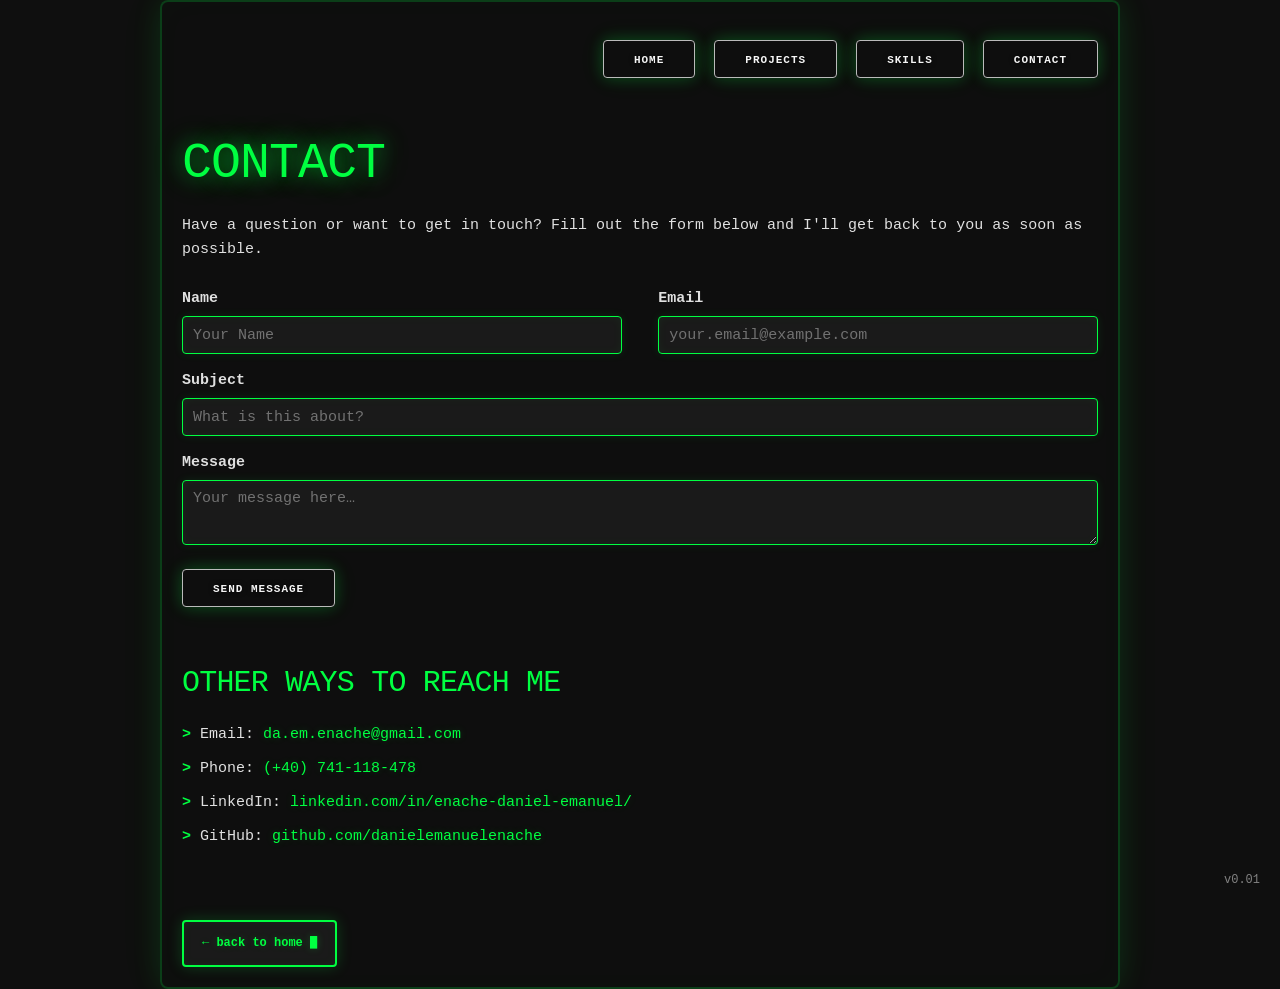
==== contact.html @ dd26d730 "feat: Deploy portfolio to root" ====
<!DOCTYPE html>
<html lang="en">
<head>

  <!-- Basic Page Needs
  –––––––––––––––––––––––––––––––––––––––––––––––––– -->
  <meta charset="utf-8">
  <title>Contact</title>
  <meta name="description" content="">
  <meta name="author" content="">

  <!-- Mobile Specific Metas
  –––––––––––––––––––––––––––––––––––––––––––––––––– -->
  <meta name="viewport" content="width=device-width, initial-scale=1">

  <!-- FONT
  –––––––––––––––––––––––––––––––––––––––––––––––––– -->
  <link href="//fonts.googleapis.com/css?family=Raleway:400,300,600" rel="stylesheet" type="text/css">

  <!-- CSS
  –––––––––––––––––––––––––––––––––––––––––––––––––– -->
  <link rel="stylesheet" href="css/normalize.css">
  <link rel="stylesheet" href="css/skeleton.css">

  <!-- Favicon
  –––––––––––––––––––––––––––––––––––––––––––––––––– -->
  <link rel="icon" type="image/png" href="images/EDE.png">

</head>
<body>

  <!-- Primary Page Layout
  –––––––––––––––––––––––––––––––––––––––––––––––––– -->
  <div class="container">
    <div class="row" style="margin-top: 2%; text-align: right;">
      <div class="twelve columns">
        <a class="button" href="index.html">Home</a>
        <a class="button" href="projects.html" style="margin-left: 10px;">Projects</a>
        <a class="button" href="skills.html" style="margin-left: 10px;">Skills</a>
        <a class="button" href="contact.html" style="margin-left: 10px;">Contact</a>
      </div>
    </div>

    <div class="row">
      <div class="twelve columns" style="margin-top: 5%">
        <h1>Contact</h1>
      </div>
    </div>

    <div class="row">
      <div class="twelve columns">
        <p>Have a question or want to get in touch? Fill out the form below and I'll get back to you as soon as possible.</p>
      </div>
    </div>

    <div class="row">
      <div class="one-half column">
        <label for="nameInput">Name</label>
        <input class="u-full-width" type="text" placeholder="Your Name" id="nameInput">
      </div>
      <div class="one-half column">
        <label for="emailInput">Email</label>
        <input class="u-full-width" type="email" placeholder="your.email@example.com" id="emailInput">
      </div>
    </div>

    <div class="row">
      <div class="twelve columns">
        <label for="subjectInput">Subject</label>
        <input class="u-full-width" type="text" placeholder="What is this about?" id="subjectInput">
      </div>
    </div>

    <div class="row">
      <div class="twelve columns">
        <label for="messageInput">Message</label>
        <textarea class="u-full-width" placeholder="Your message here…" id="messageInput" rows="8"></textarea>
      </div>
    </div>

    <div class="row">
      <div class="twelve columns">
        <input class="button" type="submit" value="Send Message">
      </div>
    </div>

    <div class="row" style="margin-top: 5%">
      <div class="twelve columns">
        <h4>Other Ways to Reach Me</h4>
        <ul>
          <li>Email: <a href="mailto:da.em.enache@gmail.com">da.em.enache@gmail.com</a></li>
          <li>Phone: <a href="tel:+40741118478">(+40) 741-118-478</a></li>
          <li>LinkedIn: <a href="https://www.linkedin.com/in/enache-daniel-emanuel/" target="_blank">linkedin.com/in/enache-daniel-emanuel/</a></li>
          <li>GitHub: <a href="https://github.com/danielemanuelenache" target="_blank">github.com/danielemanuelenache</a></li>
        </ul>
      </div>
    </div>

    <div class="row" style="margin-top: 5%">
      <div class="twelve columns">
        <a class="terminal-input" href="index.html"><strong>←</strong> back to home</a>
      </div>
    </div>
  </div>
  <div class="version-note">v0.01</div>

<!-- End Document
  –––––––––––––––––––––––––––––––––––––––––––––––––– -->
</body>
</html>
---- css/skeleton.css ----
/*
* Skeleton V2.0.4
* Copyright 2014, Dave Gamache
* www.getskeleton.com
* Free to use under the MIT license.
* http://www.opensource.org/licenses/mit-license.php
* 12/29/2014
*/


/* Table of contents
––––––––––––––––––––––––––––––––––––––––––––––––––
- Grid
- Base Styles
- Typography
- Links
- Buttons
- Forms
- Lists
- Code
- Tables
- Spacing
- Utilities
- Clearing
- Media Queries
*/


/* Grid
–––––––––––––––––––––––––––––––––––––––––––––––––– */
.container {
  position: relative;
  width: 100%;
  max-width: 960px;
  margin: 0 auto;
  padding: 0 20px;
  box-sizing: border-box; }
.column,
.columns {
  width: 100%;
  float: left;
  box-sizing: border-box; }

/* For devices larger than 400px */
@media (min-width: 400px) {
  .container {
    width: 85%;
    padding: 0; }
}

/* For devices larger than 550px */
@media (min-width: 550px) {
  .container {
    width: 80%; }
  .column,
  .columns {
    margin-left: 4%; }
  .column:first-child,
  .columns:first-child {
    margin-left: 0; }

  .one.column,
  .one.columns                    { width: 4.66666666667%; }
  .two.columns                    { width: 13.3333333333%; }
  .three.columns                  { width: 22%;            }
  .four.columns                   { width: 30.6666666667%; }
  .five.columns                   { width: 39.3333333333%; }
  .six.columns                    { width: 48%;            }
  .seven.columns                  { width: 56.6666666667%; }
  .eight.columns                  { width: 65.3333333333%; }
  .nine.columns                   { width: 74.0%;          }
  .ten.columns                    { width: 82.6666666667%; }
  .eleven.columns                 { width: 91.3333333333%; }
  .twelve.columns                 { width: 100%; margin-left: 0; }

  .one-third.column               { width: 30.6666666667%; }
  .two-thirds.column              { width: 65.3333333333%; }

  .one-half.column                { width: 48%; }

  /* Offsets */
  .offset-by-one.column,
  .offset-by-one.columns          { margin-left: 8.66666666667%; }
  .offset-by-two.column,
  .offset-by-two.columns          { margin-left: 17.3333333333%; }
  .offset-by-three.column,
  .offset-by-three.columns        { margin-left: 26%;            }
  .offset-by-four.column,
  .offset-by-four.columns         { margin-left: 34.6666666667%; }
  .offset-by-five.column,
  .offset-by-five.columns         { margin-left: 43.3333333333%; }
  .offset-by-six.column,
  .offset-by-six.columns          { margin-left: 52%;            }
  .offset-by-seven.column,
  .offset-by-seven.columns        { margin-left: 60.6666666667%; }
  .offset-by-eight.column,
  .offset-by-eight.columns        { margin-left: 69.3333333333%; }
  .offset-by-nine.column,
  .offset-by-nine.columns         { margin-left: 78.0%;          }
  .offset-by-ten.column,
  .offset-by-ten.columns          { margin-left: 86.6666666667%; }
  .offset-by-eleven.column,
  .offset-by-eleven.columns       { margin-left: 95.3333333333%; }

  .offset-by-one-third.column,
  .offset-by-one-third.columns    { margin-left: 34.6666666667%; }
  .offset-by-two-thirds.column,
  .offset-by-two-thirds.columns   { margin-left: 69.3333333333%; }

  .offset-by-one-half.column,
  .offset-by-one-half.columns     { margin-left: 52%; }

}


/* Base Styles
–––––––––––––––––––––––––––––––––––––––––––––––––– */
/* NOTE
html is set to 62.5% so that all the REM measurements throughout Skeleton
are based on 10px sizing. So basically 1.5rem = 15px :) */
html {
  font-size: 62.5%; }
body {
  font-size: 1.5em; /* currently ems cause chrome bug misinterpreting rems on body element */
  line-height: 1.6;
  font-weight: 400;
  font-family: "Courier New", Courier, monospace;
  color: #e0e0e0;
  background-color: #0f0f0f; }


/* Typography
–––––––––––––––––––––––––––––––––––––––––––––––––– */
h1, h2, h3, h4, h5, h6 {
  margin-top: 0;
  margin-bottom: 2rem;
  font-weight: 300;
  color: #00ff41;
  text-transform: uppercase;
  letter-spacing: 2px; }
h1 { font-size: 4.0rem; line-height: 1.2;  letter-spacing: -.1rem;}
h2 { font-size: 3.6rem; line-height: 1.25; letter-spacing: -.1rem; }
h3 { font-size: 3.0rem; line-height: 1.3;  letter-spacing: -.1rem; }
h4 { font-size: 2.4rem; line-height: 1.35; letter-spacing: -.08rem; }
h5 { font-size: 1.8rem; line-height: 1.5;  letter-spacing: -.05rem; }
h6 { font-size: 1.5rem; line-height: 1.6;  letter-spacing: 0; }

/* Larger than phablet */
@media (min-width: 550px) {
  h1 { font-size: 5.0rem; }
  h2 { font-size: 4.2rem; }
  h3 { font-size: 3.6rem; }
  h4 { font-size: 3.0rem; }
  h5 { font-size: 2.4rem; }
  h6 { font-size: 1.5rem; }
}

p {
  margin-top: 0; }


/* Links
–––––––––––––––––––––––––––––––––––––––––––––––––– */
a {
  color: #00ff41;
  text-decoration: none;
  border-bottom: 1px solid transparent; }
a:hover {
  border-bottom: 1px solid #00ff41; }


/* Buttons
–––––––––––––––––––––––––––––––––––––––––––––––––– */
.button,
button,
input[type="submit"],
input[type="reset"],
input[type="button"] {
  display: inline-block;
  height: 38px;
  padding: 0 30px;
  color: #f5f5f5;
  text-align: center;
  font-size: 11px;
  font-weight: 700;
  line-height: 38px;
  letter-spacing: .1rem;
  text-transform: uppercase;
  text-decoration: none;
  white-space: nowrap;
  background-color: transparent;
  border-radius: 4px;
  border: 1px solid #bbb;
  cursor: pointer;
  box-sizing: border-box;
  text-shadow: 0 0 5px rgba(0, 0, 0, 0.8); }
.button:hover,
button:hover,
input[type="submit"]:hover,
input[type="reset"]:hover,
input[type="button"]:hover,
.button:focus,
button:focus,
input[type="submit"]:focus,
input[type="reset"]:focus,
input[type="button"]:focus {
  color: #f5f5f5;
  border-color: #888;
  outline: 0;
 }
.button.button-primary,
button.button-primary,
input[type="submit"].button-primary,
input[type="reset"].button-primary,
input[type="button"].button-primary {
  color: #0f0f0f;
  background-color: #00ff41;
  border-color: #00ff41;
  font-weight: bold; }
.button.button-primary:hover,
button.button-primary:hover,
input[type="submit"].button-primary:hover,
input[type="reset"].button-primary:hover,
input[type="button"].button-primary:hover,
.button.button-primary:focus,
button.button-primary:focus,
input[type="submit"].button-primary:focus,
input[type="reset"].button-primary:focus,
input[type="button"].button-primary:focus {
  background-color: #ffffff !important;
  color: #000000 !important;
  border-color: #ffffff !important; }


/* Forms
–––––––––––––––––––––––––––––––––––––––––––––––––– */
input[type="email"],
input[type="number"],
input[type="search"],
input[type="text"],
input[type="tel"],
input[type="url"],
input[type="password"],
textarea,
select {
  height: 38px;
  padding: 6px 10px; /* The 6px vertically centers text on FF, ignored by Webkit */
  background-color: #fff;
  border: 1px solid #D1D1D1;
  border-radius: 4px;
  box-shadow: none;
  box-sizing: border-box; }
/* Removes awkward default styles on some inputs for iOS */
input[type="email"],
input[type="number"],
input[type="search"],
input[type="text"],
input[type="tel"],
input[type="url"],
input[type="password"],
textarea {
  -webkit-appearance: none;
     -moz-appearance: none;
          appearance: none; }
textarea {
  min-height: 65px;
  padding-top: 6px;
  padding-bottom: 6px; }
input[type="email"]:focus,
input[type="number"]:focus,
input[type="search"]:focus,
input[type="text"]:focus,
input[type="tel"]:focus,
input[type="url"]:focus,
input[type="password"]:focus,
textarea:focus,
select:focus {
  border: 1px solid #33C3F0;
  outline: 0; }
label,
legend {
  display: block;
  margin-bottom: .5rem;
  font-weight: 600; }
fieldset {
  padding: 0;
  border-width: 0; }
input[type="checkbox"],
input[type="radio"] {
  display: inline; }
label > .label-body {
  display: inline-block;
  margin-left: .5rem;
  font-weight: normal; }


/* Lists
–––––––––––––––––––––––––––––––––––––––––––––––––– */
ul {
  list-style: none; }
ul li::before {
  content: "> ";
  color: #00ff41;
  font-weight: bold;
}
ol {
  list-style: decimal inside; }
ol, ul {
  padding-left: 0;
  margin-top: 0; }
ul ul,
ul ol,
ol ol,
ol ul {
  margin: 1.5rem 0 1.5rem 3rem;
  font-size: 90%; }
li {
  margin-bottom: 1rem; }


/* Code
–––––––––––––––––––––––––––––––––––––––––––––––––– */
code {
  padding: .2rem .5rem;
  margin: 0 .2rem;
  font-size: 90%;
  white-space: nowrap;
  background: #F1F1F1;
  border: 1px solid #E1E1E1;
  border-radius: 4px; }
pre > code {
  display: block;
  padding: 1rem 1.5rem;
  white-space: pre; }


/* Tables
–––––––––––––––––––––––––––––––––––––––––––––––––– */
th,
td {
  padding: 12px 15px;
  text-align: left;
  border-bottom: 1px solid #222; }
th {
  border-bottom: 2px solid #333;
  color: #00ff41; }
th:first-child,
td:first-child {
  padding-left: 0; }
th:last-child,
td:last-child {
  padding-right: 0; }


/* Spacing
–––––––––––––––––––––––––––––––––––––––––––––––––– */
button,
.button {
  margin-bottom: 1rem; }
input,
textarea,
select,
fieldset {
  margin-bottom: 1.5rem; }
pre,
blockquote,
dl,
figure,
table,
p,
ul,
ol,
form {
  margin-bottom: 2.5rem; }


/* Utilities
–––––––––––––––––––––––––––––––––––––––––––––––––– */
.u-full-width {
  width: 100%;
  box-sizing: border-box; }
.u-max-full-width {
  max-width: 100%;
  box-sizing: border-box; }
.u-pull-right {
  float: right; }
.u-pull-left {
  float: left; }


/* Misc
–––––––––––––––––––––––––––––––––––––––––––––––––– */
hr {
  margin-top: 3rem;
  margin-bottom: 3.5rem;
  border-width: 0;
  border-top: 1px solid #333; }


/* Clearing
–––––––––––––––––––––––––––––––––––––––––––––––––– */

/* Self Clearing Goodness */
.container:after,
.row:after,
.u-cf {
  content: "";
  display: table;
  clear: both; }


/* Terminal Aesthetic & Dark Mode Styling
–––––––––––––––––––––––––––––––––––––––––––––––––– */

/* Glowing button effects */
.button,
button,
input[type="submit"],
input[type="reset"],
input[type="button"] {
  transition: all 0.3s ease;
  box-shadow: 0 0 15px rgba(0, 255, 65, 0.2),
              0 0 25px rgba(0, 255, 65, 0.1); }

.button:hover,
button:hover,
input[type="submit"]:hover,
input[type="reset"]:hover,
input[type="button"]:hover {
  box-shadow: 0 0 25px rgba(255, 255, 255, 0.4),
              0 0 40px rgba(255, 255, 255, 0.2); }

.button-primary,
button.button-primary,
input[type="submit"].button-primary,
input[type="reset"].button-primary,
input[type="button"].button-primary {
  box-shadow: 0 0 20px rgba(0, 255, 65, 0.4),
              0 0 40px rgba(0, 255, 65, 0.2);
  text-shadow: 0 0 10px rgba(0, 255, 65, 0.3),
               0 0 5px rgba(0, 0, 0, 0.95); }

.button-primary:hover,
button.button-primary:hover,
input[type="submit"].button-primary:hover,
input[type="reset"].button-primary:hover,
input[type="button"].button-primary:hover {
  box-shadow: 0 0 30px rgba(255, 255, 255, 0.6),
              0 0 50px rgba(255, 255, 255, 0.3);
  text-shadow: none; }

/* Terminal-style code blocks */
code,
pre {
  background-color: rgba(15, 15, 15, 0.9);
  color: #00ff41;
  border: 2px solid #00ff41;
  border-radius: 4px;
  font-family: 'Courier New', Courier, monospace;
  box-shadow: 0 0 20px rgba(0, 255, 65, 0.2),
              0 0 30px rgba(0, 255, 65, 0.1),
              inset 0 0 15px rgba(0, 255, 65, 0.05); }

code {
  padding: 2px 6px;
}

pre {
  padding: 15px;
  overflow-x: auto;
  box-shadow: 0 0 25px rgba(0, 255, 65, 0.3),
              0 0 40px rgba(0, 255, 65, 0.1),
              inset 0 0 20px rgba(0, 255, 65, 0.1); }

pre code {
  background-color: transparent;
  border: none;
  box-shadow: none;
  padding: 0;
}

/* Terminal-style heading glow */
h1, h2, h3 {
  text-shadow: 0 0 15px rgba(0, 255, 65, 0.4),
               0 0 25px rgba(0, 255, 65, 0.2),
               0 0 40px rgba(0, 255, 65, 0.1); }

h1 {
  text-shadow: 0 0 20px rgba(0, 255, 65, 0.5),
               0 0 35px rgba(0, 255, 65, 0.3),
               0 0 50px rgba(0, 255, 65, 0.1); }

/* Form input styling for terminal aesthetic */
input[type="email"],
input[type="number"],
input[type="search"],
input[type="text"],
input[type="tel"],
input[type="url"],
input[type="password"],
textarea,
select {
  background-color: rgba(255, 255, 255, 0.05);
  border: 1.5px solid #00ff41;
  color: #f5f5f5;
  transition: all 0.3s ease;
  box-shadow: 0 0 10px rgba(0, 255, 65, 0.1),
              inset 0 0 10px rgba(0, 255, 65, 0.05); }

input[type="email"]:focus,
input[type="number"]:focus,
input[type="search"]:focus,
input[type="text"]:focus,
input[type="tel"]:focus,
input[type="url"]:focus,
input[type="password"]:focus,
textarea:focus,
select:focus {
  background-color: rgba(255, 255, 255, 0.1);
  border: 1.5px solid #ffffff;
  box-shadow: 0 0 20px rgba(0, 255, 65, 0.4),
              0 0 35px rgba(0, 255, 65, 0.2),
              inset 0 0 10px rgba(0, 255, 65, 0.1);
  outline: none; }

input::placeholder,
textarea::placeholder {
  color: rgba(245, 245, 245, 0.4); }

/* Terminal-style divider */
hr {
  border-top: 2px solid #00ff41;
  box-shadow: 0 0 15px rgba(0, 255, 65, 0.3),
              0 0 25px rgba(0, 255, 65, 0.1); }

/* Link glow effect */
a {
  transition: all 0.3s ease;
  text-shadow: 0 0 8px rgba(0, 255, 65, 0.2); }

a:hover {
  text-shadow: 0 0 15px rgba(255, 255, 255, 0.7),
               0 0 25px rgba(0, 255, 65, 0.3); }

/* Terminal-style containers */
.container {
  border: 2px solid rgba(0, 255, 65, 0.2);
  border-radius: 8px;
  padding: 20px;
  background-color: rgba(15, 15, 15, 0.7);
  box-shadow: 0 0 30px rgba(0, 255, 65, 0.1),
              0 0 50px rgba(0, 255, 65, 0.05),
              inset 0 0 30px rgba(0, 255, 65, 0.02); }

/* Terminal input box with blinking cursor */
@keyframes blink {
  0%, 49% {
    color: #00ff41;
    text-shadow: 0 0 10px rgba(0, 255, 65, 0.8);
  }
  50%, 100% {
    color: transparent;
    text-shadow: none;
  }
}

.terminal-input {
  display: inline-block;
  background-color: rgba(255, 255, 255, 0.05);
  border: 2px solid #00ff41;
  border-radius: 4px;
  padding: 12px 18px;
  color: #00ff41;
  font-family: 'Courier New', Courier, monospace;
  font-size: 1.2rem;
  font-weight: 600;
  text-decoration: none;
  transition: all 0.3s ease;
  box-shadow: 0 0 15px rgba(0, 255, 65, 0.2),
              inset 0 0 10px rgba(0, 255, 65, 0.05);
  position: relative;
}

.terminal-input::after {
  content: " █";
  animation: blink 1s infinite;
  margin-left: 0;
}

.terminal-input:hover {
  background-color: rgba(255, 255, 255, 0.08);
  box-shadow: 0 0 20px rgba(0, 255, 65, 0.4),
              inset 0 0 15px rgba(0, 255, 65, 0.1); }

.terminal-input:visited {
  color: #00ff41;
}

.terminal-input strong {
  font-weight: 900;
}

/* Project Box styling */
.project-box {
  background-color: rgba(255, 255, 255, 0.03);
  border: 1.5px solid #00ff41;
  border-radius: 6px;
  padding: 20px;
  margin-bottom: 20px;
  transition: all 0.3s ease;
  box-shadow: 0 0 15px rgba(0, 255, 65, 0.1),
              inset 0 0 15px rgba(0, 255, 65, 0.02);
}

.project-box:hover {
  background-color: rgba(255, 255, 255, 0.05);
  border-color: #ffffff;
  box-shadow: 0 0 25px rgba(0, 255, 65, 0.2),
              inset 0 0 20px rgba(0, 255, 65, 0.05);
}

/* Specific styling for skill buttons */
.skill-button {
  margin: 5px;
}

.version-note {
  position: fixed;
  bottom: 10px;
  right: 20px;
  font-size: 1.2rem;
  color: rgba(245, 245, 245, 0.5);
  pointer-events: none;
}


/* Media Queries
–––––––––––––––––––––––––––––––––––––––––––––––––– */
/*
Note: The best way to structure the use of media queries is to create the queries
near the relevant code. For example, if you wanted to change the styles for buttons
on small devices, paste the mobile query code up in the buttons section and style it
there.
*/


/* Larger than mobile */
@media (min-width: 400px) {}

/* Larger than phablet (also point when grid becomes active) */
@media (min-width: 550px) {}

/* Larger than tablet */
@media (min-width: 750px) {}

/* Larger than desktop */
@media (min-width: 1000px) {}

/* Larger than Desktop HD */
@media (min-width: 1200px) {}
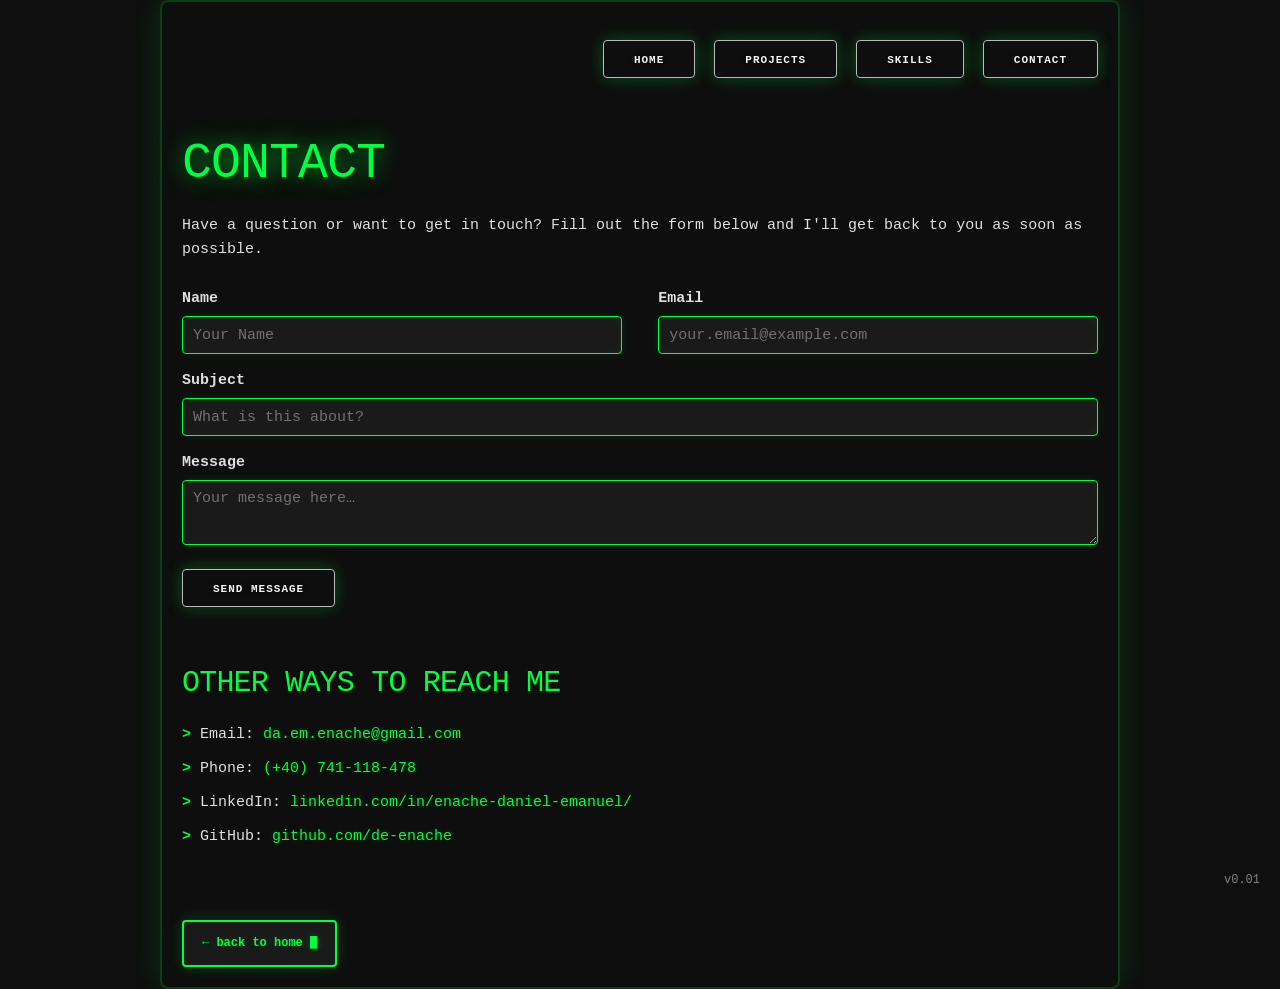
==== commit ef60f13a: "Update GitHub link in contact.html" ====
--- a/contact.html
+++ b/contact.html
@@ -91,7 +91,7 @@
           <li>Email: <a href="mailto:da.em.enache@gmail.com">da.em.enache@gmail.com</a></li>
           <li>Phone: <a href="tel:+40741118478">(+40) 741-118-478</a></li>
           <li>LinkedIn: <a href="https://www.linkedin.com/in/enache-daniel-emanuel/" target="_blank">linkedin.com/in/enache-daniel-emanuel/</a></li>
-          <li>GitHub: <a href="https://github.com/danielemanuelenache" target="_blank">github.com/danielemanuelenache</a></li>
+          <li>GitHub: <a href="https://github.com/danielemanuelenache" target="_blank">github.com/de-enache</a></li>
         </ul>
       </div>
     </div>
